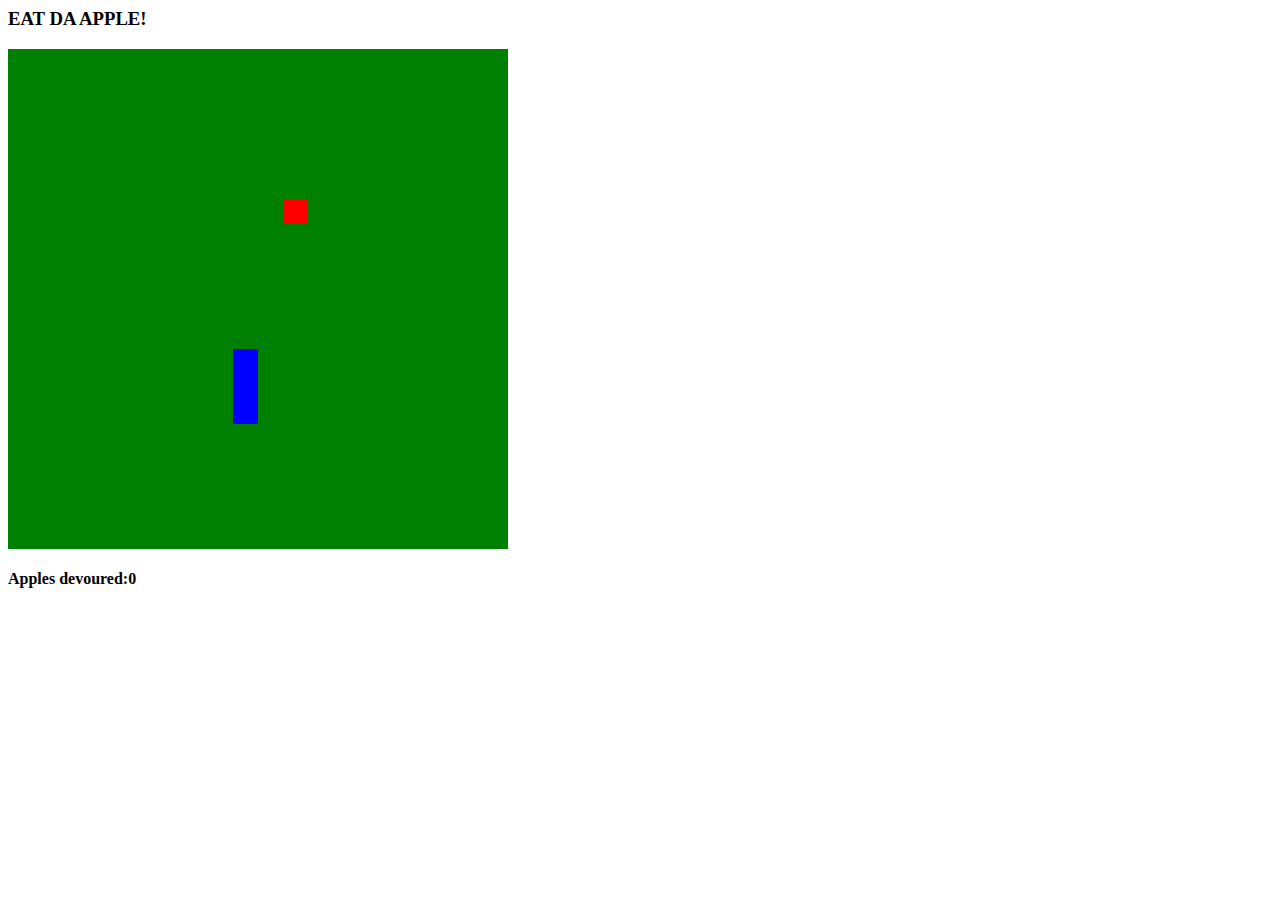
==== index.html @ f0b6400a "try again" ====
<html>
<head>
	<script src="jquery-1.10.1.js"></script>
	<script src="underscore.js" type="text/javascript"></script>
	<script src="snake.js"></script>
	<script src="snakeUI.js"></script>
	<link href="snake.css" type="text/css" rel="stylesheet"/>

</head>
<body>
	<h3>EAT DA APPLE!</h3>
	<div id="container">
	</div>

	<h4>Apples devoured:<span class="score"></span></h4>


</body>
</html>
---- snake.css ----
#container {
	width: 500px;
	height: 500px;

}

.square {
	height: 25px;
	width: 25px;
	border: solid 0px;
	float: left;
	;
}
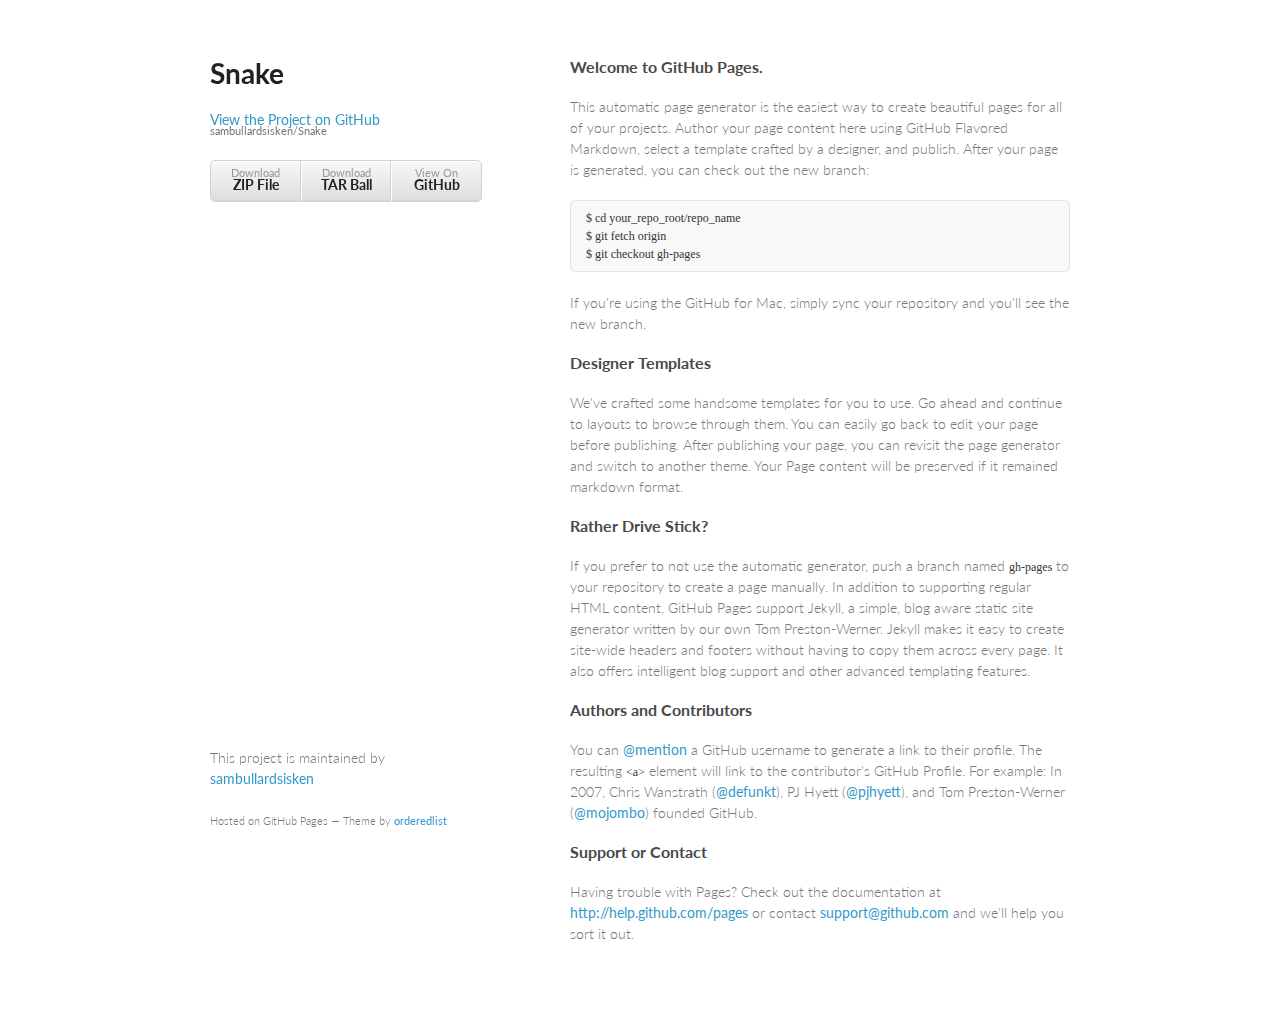
==== commit df752109: "Create gh-pages branch via GitHub" ====
--- a/index.html
+++ b/index.html
@@ -1,19 +1,71 @@
+<!doctype html>
 <html>
-<head>
-	<script src="jquery-1.10.1.js"></script>
-	<script src="underscore.js" type="text/javascript"></script>
-	<script src="snake.js"></script>
-	<script src="snakeUI.js"></script>
-	<link href="snake.css" type="text/css" rel="stylesheet"/>
+  <head>
+    <meta charset="utf-8">
+    <meta http-equiv="X-UA-Compatible" content="chrome=1">
+    <title>Snake by sambullardsisken</title>
 
-</head>
-<body>
-	<h3>EAT DA APPLE!</h3>
-	<div id="container">
-	</div>
+    <link rel="stylesheet" href="stylesheets/styles.css">
+    <link rel="stylesheet" href="stylesheets/pygment_trac.css">
+    <meta name="viewport" content="width=device-width, initial-scale=1, user-scalable=no">
+    <!--[if lt IE 9]>
+    <script src="//html5shiv.googlecode.com/svn/trunk/html5.js"></script>
+    <![endif]-->
+  </head>
+  <body>
+    <div class="wrapper">
+      <header>
+        <h1>Snake</h1>
+        <p></p>
 
-	<h4>Apples devoured:<span class="score"></span></h4>
+        <p class="view"><a href="https://github.com/sambullardsisken/Snake">View the Project on GitHub <small>sambullardsisken/Snake</small></a></p>
 
 
-</body>
+        <ul>
+          <li><a href="https://github.com/sambullardsisken/Snake/zipball/master">Download <strong>ZIP File</strong></a></li>
+          <li><a href="https://github.com/sambullardsisken/Snake/tarball/master">Download <strong>TAR Ball</strong></a></li>
+          <li><a href="https://github.com/sambullardsisken/Snake">View On <strong>GitHub</strong></a></li>
+        </ul>
+      </header>
+      <section>
+        <h3>
+<a name="welcome-to-github-pages" class="anchor" href="#welcome-to-github-pages"><span class="octicon octicon-link"></span></a>Welcome to GitHub Pages.</h3>
+
+<p>This automatic page generator is the easiest way to create beautiful pages for all of your projects. Author your page content here using GitHub Flavored Markdown, select a template crafted by a designer, and publish. After your page is generated, you can check out the new branch:</p>
+
+<pre><code>$ cd your_repo_root/repo_name
+$ git fetch origin
+$ git checkout gh-pages
+</code></pre>
+
+<p>If you're using the GitHub for Mac, simply sync your repository and you'll see the new branch.</p>
+
+<h3>
+<a name="designer-templates" class="anchor" href="#designer-templates"><span class="octicon octicon-link"></span></a>Designer Templates</h3>
+
+<p>We've crafted some handsome templates for you to use. Go ahead and continue to layouts to browse through them. You can easily go back to edit your page before publishing. After publishing your page, you can revisit the page generator and switch to another theme. Your Page content will be preserved if it remained markdown format.</p>
+
+<h3>
+<a name="rather-drive-stick" class="anchor" href="#rather-drive-stick"><span class="octicon octicon-link"></span></a>Rather Drive Stick?</h3>
+
+<p>If you prefer to not use the automatic generator, push a branch named <code>gh-pages</code> to your repository to create a page manually. In addition to supporting regular HTML content, GitHub Pages support Jekyll, a simple, blog aware static site generator written by our own Tom Preston-Werner. Jekyll makes it easy to create site-wide headers and footers without having to copy them across every page. It also offers intelligent blog support and other advanced templating features.</p>
+
+<h3>
+<a name="authors-and-contributors" class="anchor" href="#authors-and-contributors"><span class="octicon octicon-link"></span></a>Authors and Contributors</h3>
+
+<p>You can <a href="https://github.com/blog/821" class="user-mention">@mention</a> a GitHub username to generate a link to their profile. The resulting <code>&lt;a&gt;</code> element will link to the contributor's GitHub Profile. For example: In 2007, Chris Wanstrath (<a href="https://github.com/defunkt" class="user-mention">@defunkt</a>), PJ Hyett (<a href="https://github.com/pjhyett" class="user-mention">@pjhyett</a>), and Tom Preston-Werner (<a href="https://github.com/mojombo" class="user-mention">@mojombo</a>) founded GitHub.</p>
+
+<h3>
+<a name="support-or-contact" class="anchor" href="#support-or-contact"><span class="octicon octicon-link"></span></a>Support or Contact</h3>
+
+<p>Having trouble with Pages? Check out the documentation at <a href="http://help.github.com/pages">http://help.github.com/pages</a> or contact <a href="mailto:support@github.com">support@github.com</a> and we’ll help you sort it out.</p>
+      </section>
+      <footer>
+        <p>This project is maintained by <a href="https://github.com/sambullardsisken">sambullardsisken</a></p>
+        <p><small>Hosted on GitHub Pages &mdash; Theme by <a href="https://github.com/orderedlist">orderedlist</a></small></p>
+      </footer>
+    </div>
+    <script src="javascripts/scale.fix.js"></script>
+    
+  </body>
 </html>--- a/stylesheets/styles.css
+++ b/stylesheets/styles.css
@@ -0,0 +1,255 @@
+@import url(https://fonts.googleapis.com/css?family=Lato:300italic,700italic,300,700);
+
+body {
+  padding:50px;
+  font:14px/1.5 Lato, "Helvetica Neue", Helvetica, Arial, sans-serif;
+  color:#777;
+  font-weight:300;
+}
+
+h1, h2, h3, h4, h5, h6 {
+  color:#222;
+  margin:0 0 20px;
+}
+
+p, ul, ol, table, pre, dl {
+  margin:0 0 20px;
+}
+
+h1, h2, h3 {
+  line-height:1.1;
+}
+
+h1 {
+  font-size:28px;
+}
+
+h2 {
+  color:#393939;
+}
+
+h3, h4, h5, h6 {
+  color:#494949;
+}
+
+a {
+  color:#39c;
+  font-weight:400;
+  text-decoration:none;
+}
+
+a small {
+  font-size:11px;
+  color:#777;
+  margin-top:-0.6em;
+  display:block;
+}
+
+.wrapper {
+  width:860px;
+  margin:0 auto;
+}
+
+blockquote {
+  border-left:1px solid #e5e5e5;
+  margin:0;
+  padding:0 0 0 20px;
+  font-style:italic;
+}
+
+code, pre {
+  font-family:Monaco, Bitstream Vera Sans Mono, Lucida Console, Terminal;
+  color:#333;
+  font-size:12px;
+}
+
+pre {
+  padding:8px 15px;
+  background: #f8f8f8;  
+  border-radius:5px;
+  border:1px solid #e5e5e5;
+  overflow-x: auto;
+}
+
+table {
+  width:100%;
+  border-collapse:collapse;
+}
+
+th, td {
+  text-align:left;
+  padding:5px 10px;
+  border-bottom:1px solid #e5e5e5;
+}
+
+dt {
+  color:#444;
+  font-weight:700;
+}
+
+th {
+  color:#444;
+}
+
+img {
+  max-width:100%;
+}
+
+header {
+  width:270px;
+  float:left;
+  position:fixed;
+}
+
+header ul {
+  list-style:none;
+  height:40px;
+  
+  padding:0;
+  
+  background: #eee;
+  background: -moz-linear-gradient(top, #f8f8f8 0%, #dddddd 100%);
+  background: -webkit-gradient(linear, left top, left bottom, color-stop(0%,#f8f8f8), color-stop(100%,#dddddd));
+  background: -webkit-linear-gradient(top, #f8f8f8 0%,#dddddd 100%);
+  background: -o-linear-gradient(top, #f8f8f8 0%,#dddddd 100%);
+  background: -ms-linear-gradient(top, #f8f8f8 0%,#dddddd 100%);
+  background: linear-gradient(top, #f8f8f8 0%,#dddddd 100%);
+  
+  border-radius:5px;
+  border:1px solid #d2d2d2;
+  box-shadow:inset #fff 0 1px 0, inset rgba(0,0,0,0.03) 0 -1px 0;
+  width:270px;
+}
+
+header li {
+  width:89px;
+  float:left;
+  border-right:1px solid #d2d2d2;
+  height:40px;
+}
+
+header ul a {
+  line-height:1;
+  font-size:11px;
+  color:#999;
+  display:block;
+  text-align:center;
+  padding-top:6px;
+  height:40px;
+}
+
+strong {
+  color:#222;
+  font-weight:700;
+}
+
+header ul li + li {
+  width:88px;
+  border-left:1px solid #fff;
+}
+
+header ul li + li + li {
+  border-right:none;
+  width:89px;
+}
+
+header ul a strong {
+  font-size:14px;
+  display:block;
+  color:#222;
+}
+
+section {
+  width:500px;
+  float:right;
+  padding-bottom:50px;
+}
+
+small {
+  font-size:11px;
+}
+
+hr {
+  border:0;
+  background:#e5e5e5;
+  height:1px;
+  margin:0 0 20px;
+}
+
+footer {
+  width:270px;
+  float:left;
+  position:fixed;
+  bottom:50px;
+}
+
+@media print, screen and (max-width: 960px) {
+  
+  div.wrapper {
+    width:auto;
+    margin:0;
+  }
+  
+  header, section, footer {
+    float:none;
+    position:static;
+    width:auto;
+  }
+  
+  header {
+    padding-right:320px;
+  }
+  
+  section {
+    border:1px solid #e5e5e5;
+    border-width:1px 0;
+    padding:20px 0;
+    margin:0 0 20px;
+  }
+  
+  header a small {
+    display:inline;
+  }
+  
+  header ul {
+    position:absolute;
+    right:50px;
+    top:52px;
+  }
+}
+
+@media print, screen and (max-width: 720px) {
+  body {
+    word-wrap:break-word;
+  }
+  
+  header {
+    padding:0;
+  }
+  
+  header ul, header p.view {
+    position:static;
+  }
+  
+  pre, code {
+    word-wrap:normal;
+  }
+}
+
+@media print, screen and (max-width: 480px) {
+  body {
+    padding:15px;
+  }
+  
+  header ul {
+    display:none;
+  }
+}
+
+@media print {
+  body {
+    padding:0.4in;
+    font-size:12pt;
+    color:#444;
+  }
+}
--- a/stylesheets/pygment_trac.css
+++ b/stylesheets/pygment_trac.css
@@ -0,0 +1,69 @@
+.highlight  { background: #ffffff; }
+.highlight .c { color: #999988; font-style: italic } /* Comment */
+.highlight .err { color: #a61717; background-color: #e3d2d2 } /* Error */
+.highlight .k { font-weight: bold } /* Keyword */
+.highlight .o { font-weight: bold } /* Operator */
+.highlight .cm { color: #999988; font-style: italic } /* Comment.Multiline */
+.highlight .cp { color: #999999; font-weight: bold } /* Comment.Preproc */
+.highlight .c1 { color: #999988; font-style: italic } /* Comment.Single */
+.highlight .cs { color: #999999; font-weight: bold; font-style: italic } /* Comment.Special */
+.highlight .gd { color: #000000; background-color: #ffdddd } /* Generic.Deleted */
+.highlight .gd .x { color: #000000; background-color: #ffaaaa } /* Generic.Deleted.Specific */
+.highlight .ge { font-style: italic } /* Generic.Emph */
+.highlight .gr { color: #aa0000 } /* Generic.Error */
+.highlight .gh { color: #999999 } /* Generic.Heading */
+.highlight .gi { color: #000000; background-color: #ddffdd } /* Generic.Inserted */
+.highlight .gi .x { color: #000000; background-color: #aaffaa } /* Generic.Inserted.Specific */
+.highlight .go { color: #888888 } /* Generic.Output */
+.highlight .gp { color: #555555 } /* Generic.Prompt */
+.highlight .gs { font-weight: bold } /* Generic.Strong */
+.highlight .gu { color: #800080; font-weight: bold; } /* Generic.Subheading */
+.highlight .gt { color: #aa0000 } /* Generic.Traceback */
+.highlight .kc { font-weight: bold } /* Keyword.Constant */
+.highlight .kd { font-weight: bold } /* Keyword.Declaration */
+.highlight .kn { font-weight: bold } /* Keyword.Namespace */
+.highlight .kp { font-weight: bold } /* Keyword.Pseudo */
+.highlight .kr { font-weight: bold } /* Keyword.Reserved */
+.highlight .kt { color: #445588; font-weight: bold } /* Keyword.Type */
+.highlight .m { color: #009999 } /* Literal.Number */
+.highlight .s { color: #d14 } /* Literal.String */
+.highlight .na { color: #008080 } /* Name.Attribute */
+.highlight .nb { color: #0086B3 } /* Name.Builtin */
+.highlight .nc { color: #445588; font-weight: bold } /* Name.Class */
+.highlight .no { color: #008080 } /* Name.Constant */
+.highlight .ni { color: #800080 } /* Name.Entity */
+.highlight .ne { color: #990000; font-weight: bold } /* Name.Exception */
+.highlight .nf { color: #990000; font-weight: bold } /* Name.Function */
+.highlight .nn { color: #555555 } /* Name.Namespace */
+.highlight .nt { color: #000080 } /* Name.Tag */
+.highlight .nv { color: #008080 } /* Name.Variable */
+.highlight .ow { font-weight: bold } /* Operator.Word */
+.highlight .w { color: #bbbbbb } /* Text.Whitespace */
+.highlight .mf { color: #009999 } /* Literal.Number.Float */
+.highlight .mh { color: #009999 } /* Literal.Number.Hex */
+.highlight .mi { color: #009999 } /* Literal.Number.Integer */
+.highlight .mo { color: #009999 } /* Literal.Number.Oct */
+.highlight .sb { color: #d14 } /* Literal.String.Backtick */
+.highlight .sc { color: #d14 } /* Literal.String.Char */
+.highlight .sd { color: #d14 } /* Literal.String.Doc */
+.highlight .s2 { color: #d14 } /* Literal.String.Double */
+.highlight .se { color: #d14 } /* Literal.String.Escape */
+.highlight .sh { color: #d14 } /* Literal.String.Heredoc */
+.highlight .si { color: #d14 } /* Literal.String.Interpol */
+.highlight .sx { color: #d14 } /* Literal.String.Other */
+.highlight .sr { color: #009926 } /* Literal.String.Regex */
+.highlight .s1 { color: #d14 } /* Literal.String.Single */
+.highlight .ss { color: #990073 } /* Literal.String.Symbol */
+.highlight .bp { color: #999999 } /* Name.Builtin.Pseudo */
+.highlight .vc { color: #008080 } /* Name.Variable.Class */
+.highlight .vg { color: #008080 } /* Name.Variable.Global */
+.highlight .vi { color: #008080 } /* Name.Variable.Instance */
+.highlight .il { color: #009999 } /* Literal.Number.Integer.Long */
+
+.type-csharp .highlight .k { color: #0000FF }
+.type-csharp .highlight .kt { color: #0000FF }
+.type-csharp .highlight .nf { color: #000000; font-weight: normal }
+.type-csharp .highlight .nc { color: #2B91AF }
+.type-csharp .highlight .nn { color: #000000 }
+.type-csharp .highlight .s { color: #A31515 }
+.type-csharp .highlight .sc { color: #A31515 }
